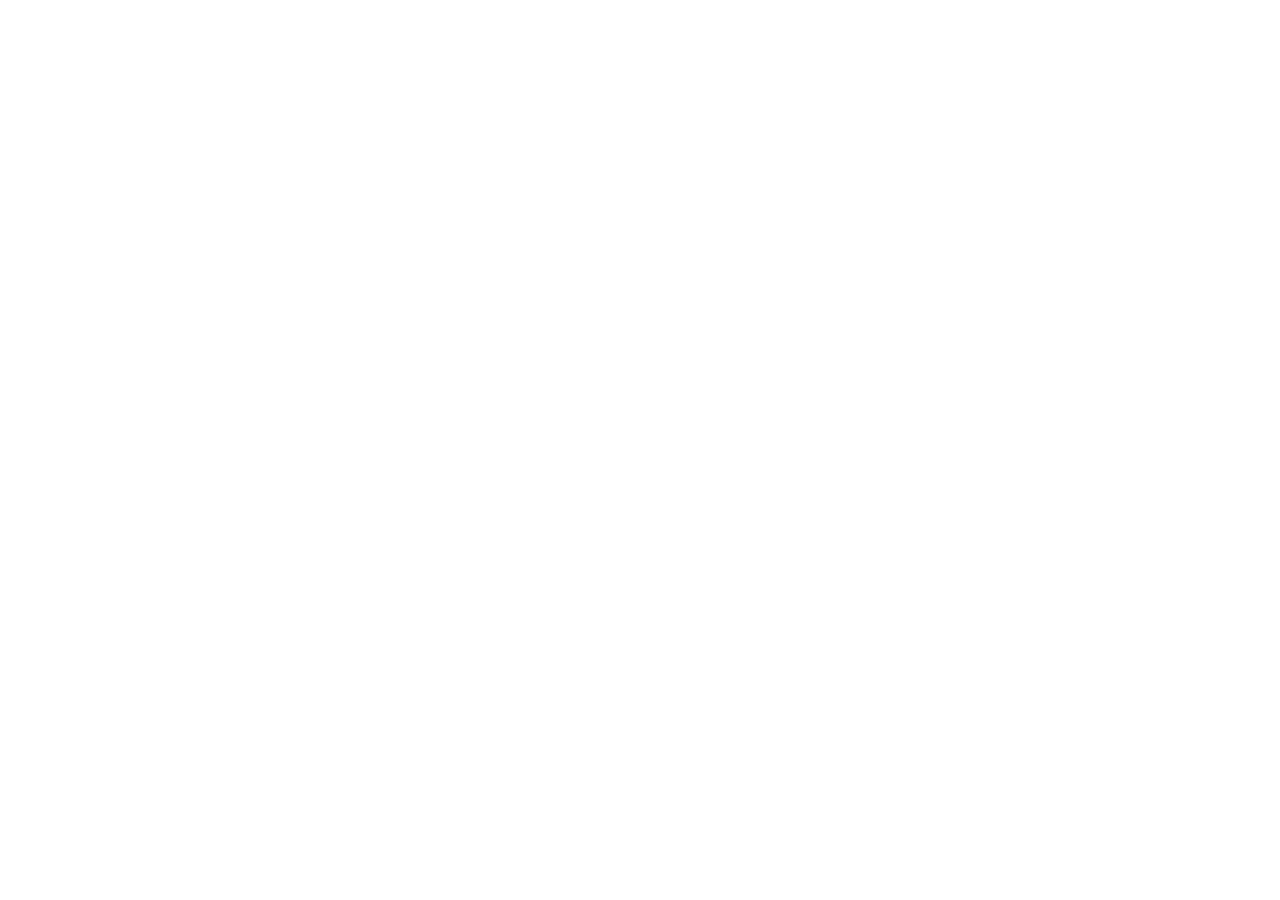
==== index.html @ bc1f0c38 "Adiciona codigo inicial do projeto" ====
<!doctype html>
<html lang="pt-br">
  <head>
    <meta charset="UTF-8" />
    <meta name="viewport" content="width=device-width, initial-scale=1.0" />
    <title>Home</title>

    <link rel="stylesheet" href="styles/reset.css" />
  </head>
  <body></body>
</html>
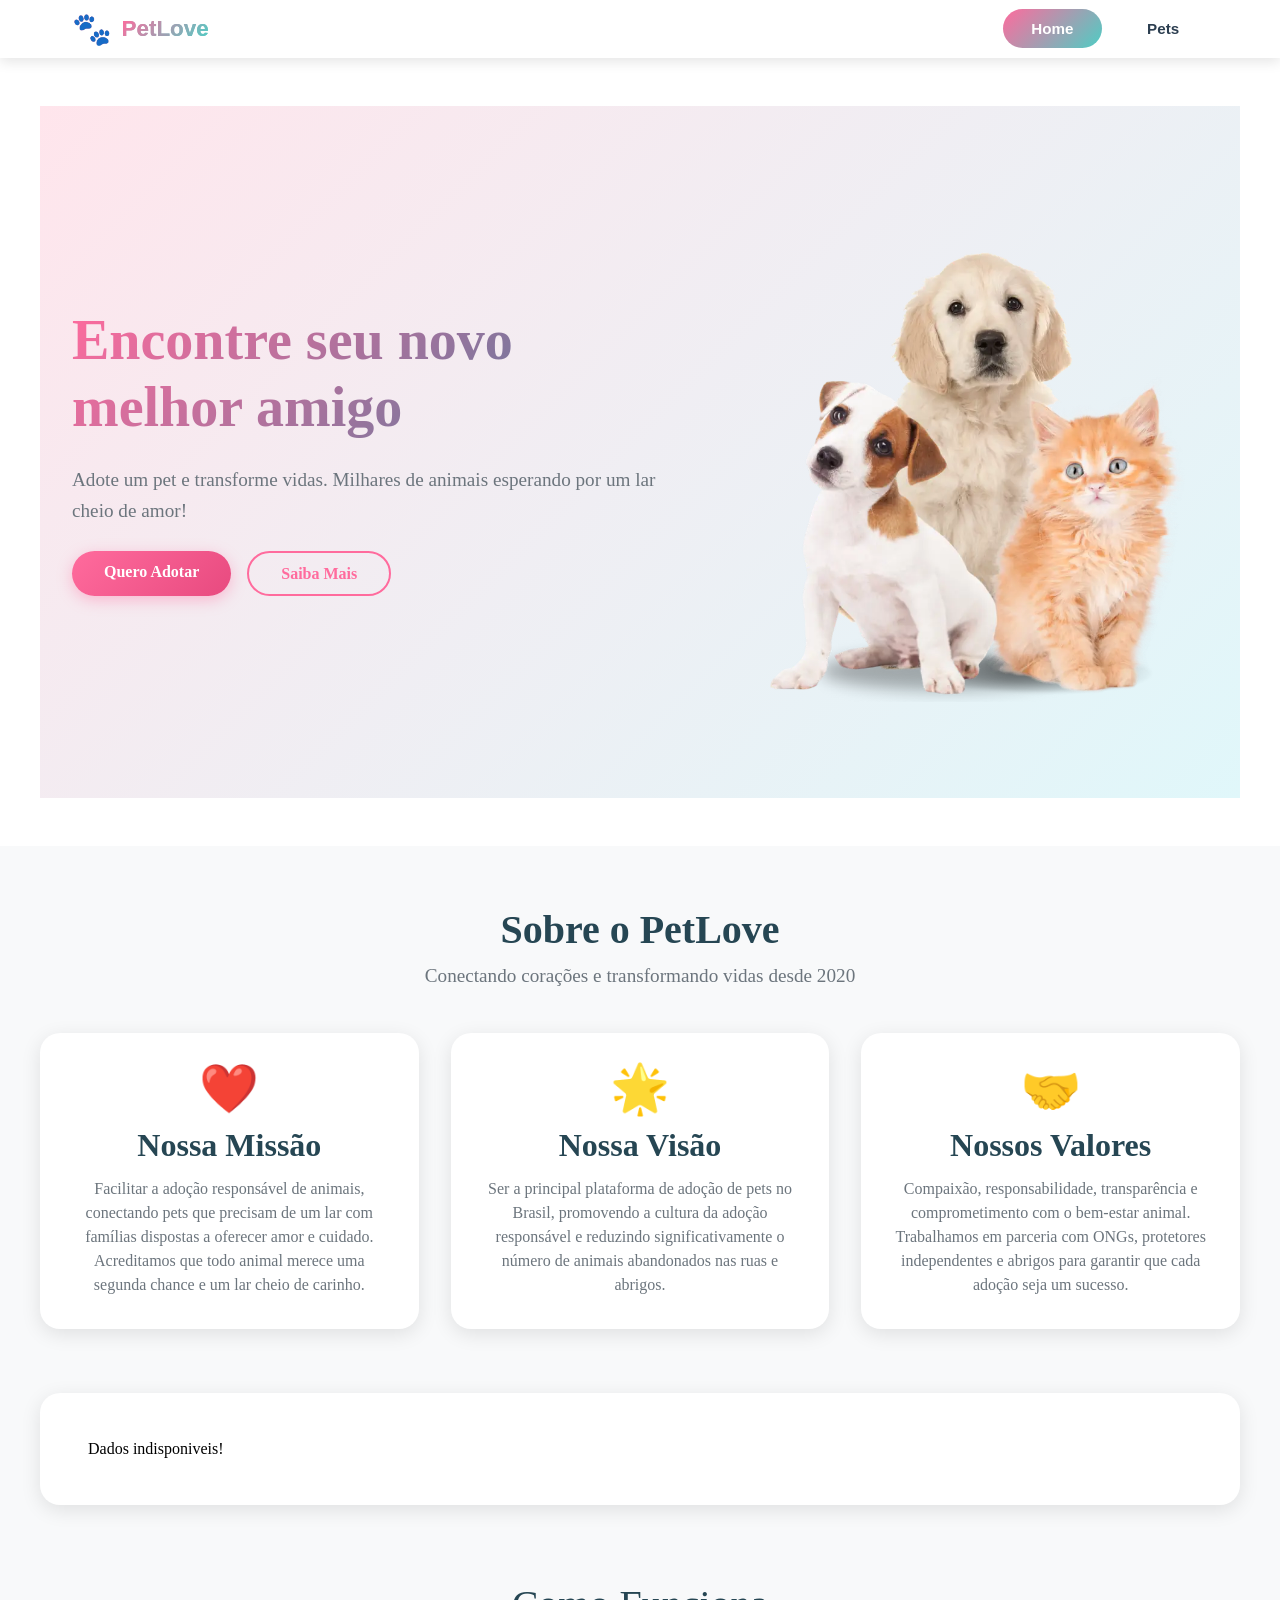
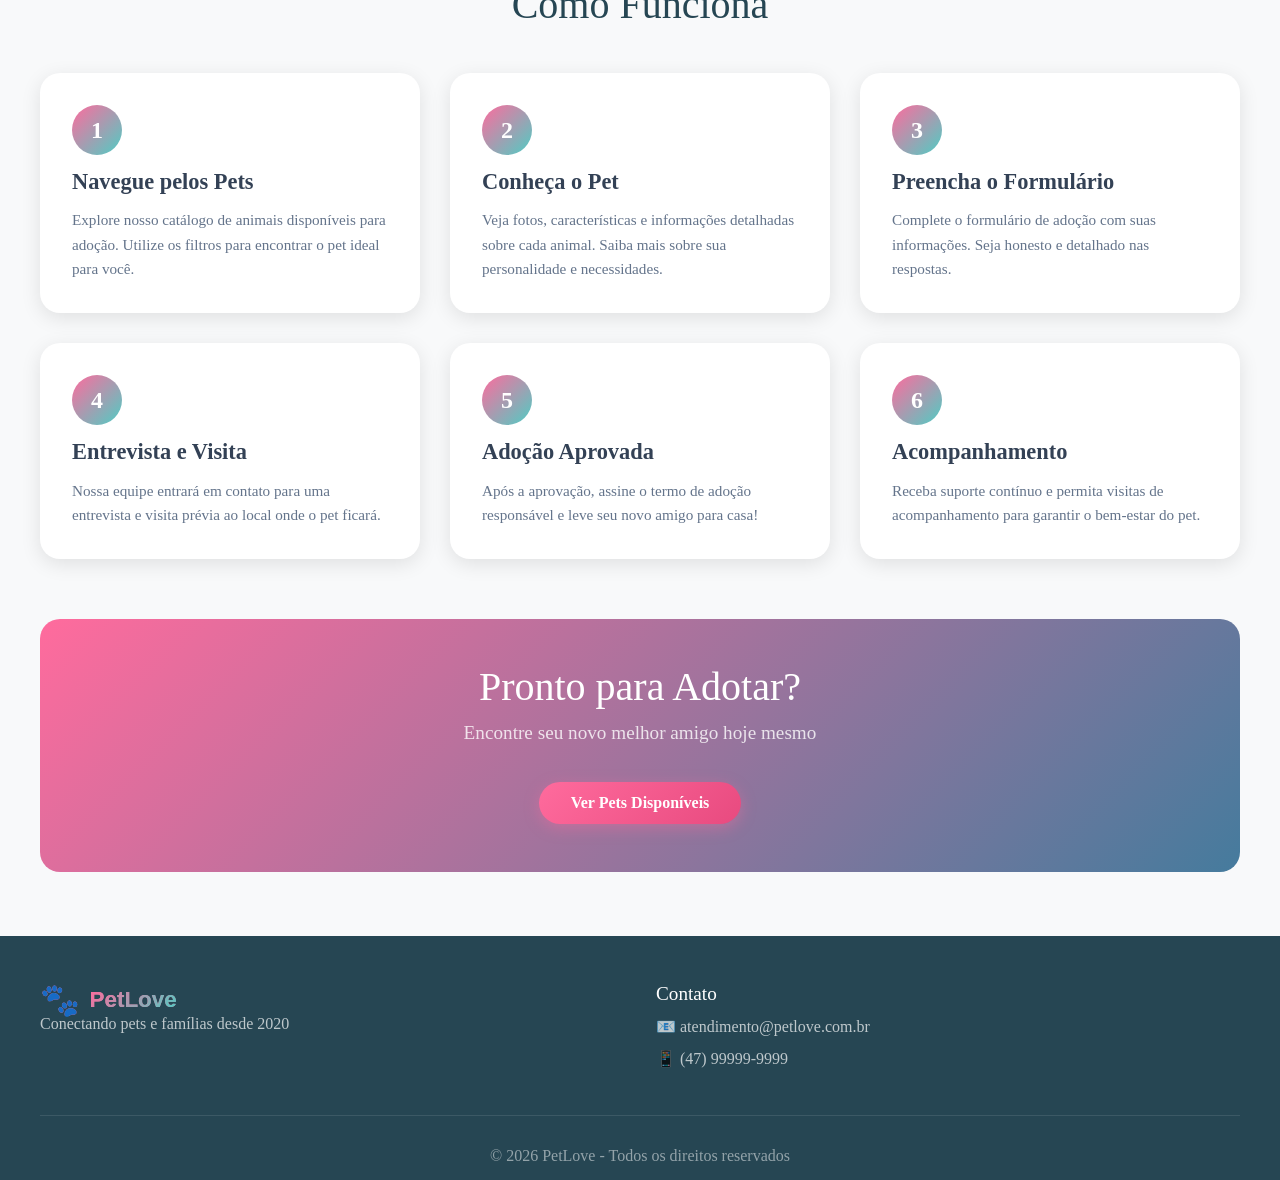
==== commit a2928cbd: "feature: projeto novo" ====
--- a/index.html
+++ b/index.html
@@ -6,6 +6,148 @@
     <title>Home</title>
 
     <link rel="stylesheet" href="styles/reset.css" />
+    <link rel="stylesheet" href="styles/main.css" />
   </head>
-  <body></body>
+  <body>
+    <header class="header">
+      <nav class="nav">
+        <div class="logo">
+          <span class="paw-icon">🐾</span>
+          <span class="logo-text">PetLove</span>
+        </div>
+        <ul class="nav-menu">
+          <li><a class="active" href="/">Home</a></li>
+          <li><a href="pages/pets/pets.html">Pets</a></li>
+        </ul>
+      </nav>
+    </header>
+
+    <section class="hero">
+      <div class="hero-content">
+        <h1 class="hero-title">Encontre seu novo melhor amigo</h1>
+        <p class="hero-subtitle">Adote um pet e transforme vidas. Milhares de animais esperando por um lar cheio de amor!</p>
+        <div class="hero-buttons">
+          <a class="btn btn-primary" href="/pets">Quero Adotar</a>
+          <a class="btn btn-secondary" href="/pets">Saiba Mais</a>
+        </div>
+      </div>
+
+      <div class="hero-image">
+        <img src="assets/adoption-pets.webp" alt="pets" class="hero-pet-image">
+      </div>
+    </section>
+
+    <section class="about-section" id="sobre">
+      <div class="container">
+        <div class="about-header">
+          <h1 class="section-title">Sobre o PetLove</h1>
+          <p class="section-subtitle">Conectando corações e transformando vidas desde 2020</p>
+        </div>
+        <div class="about-content">
+          <div class="about-card">
+            <div class="card-icon">❤️</div>
+            <h3>Nossa Missão</h3>
+            <p>
+              Facilitar a adoção responsável de animais, conectando pets que
+              precisam de um lar com famílias dispostas a oferecer amor e
+              cuidado. Acreditamos que todo animal merece uma segunda chance e
+              um lar cheio de carinho.
+            </p>
+          </div>
+          <div class="about-card">
+            <div class="card-icon">🌟</div>
+              <h3>Nossa Visão</h3>
+              <p>
+                Ser a principal plataforma de adoção de pets no Brasil, promovendo
+                a cultura da adoção responsável e reduzindo significativamente o
+                número de animais abandonados nas ruas e abrigos.
+              </p>
+          </div>
+          <div class="about-card">
+            <div class="card-icon">🤝</div>
+            <h3>Nossos Valores</h3>
+            <p>
+              Compaixão, responsabilidade, transparência e comprometimento com o
+              bem-estar animal. Trabalhamos em parceria com ONGs, protetores
+              independentes e abrigos para garantir que cada adoção seja um
+              sucesso.
+            </p>
+          </div>
+        </div>
+        <div class="stats-about" id="stats-about">
+          <div class="btn">Carregando...</div>
+        </div>
+
+        <div class="how-it-works">
+          <h2>Como Funciona</h2>
+          <div class="steps-grid">
+            <div class="step-card">
+              <div class="step-number">1</div>
+              <h3>Navegue pelos Pets</h3>
+              <p>Explore nosso catálogo de animais disponíveis para adoção. Utilize os filtros para encontrar o pet ideal para você.</p>
+            </div>
+
+            <div class="step-card">
+              <div class="step-number">2</div>
+              <h3>Conheça o Pet</h3>
+              <p>Veja fotos, características e informações detalhadas sobre cada animal. Saiba mais sobre sua personalidade e necessidades.</p>
+            </div>
+
+            <div class="step-card">
+              <div class="step-number">3</div>
+              <h3>Preencha o Formulário</h3>
+              <p>Complete o formulário de adoção com suas informações. Seja honesto e detalhado nas respostas.</p>
+            </div>
+
+            <div class="step-card">
+              <div class="step-number">4</div>
+              <h3>Entrevista e Visita</h3>
+              <p>Nossa equipe entrará em contato para uma entrevista e visita prévia ao local onde o pet ficará.</p>
+            </div>
+
+            <div class="step-card">
+              <div class="step-number">5</div>
+              <h3>Adoção Aprovada</h3>
+              <p>Após a aprovação, assine o termo de adoção responsável e leve seu novo amigo para casa!</p>
+            </div>
+
+            <div class="step-card">
+              <div class="step-number">6</div>
+              <h3>Acompanhamento</h3>
+              <p>Receba suporte contínuo e permita visitas de acompanhamento para garantir o bem-estar do pet.</p>
+            </div>
+          </div>
+        </div>
+        <div class="cta-about">
+          <h2>Pronto para Adotar?</h2>
+          <p>Encontre seu novo melhor amigo hoje mesmo</p>
+          <a class="btn btn-primary btn-large" href="">Ver Pets Disponíveis</a>
+        </div>
+      </div>
+    </section>
+
+    <footer>
+      <div class="container">
+        <div class="footer-content">
+          <div class="footer-section">
+            <div class="logo">
+              <span class="paw-icon">🐾</span>
+              <span class="logo-text">PetLove</span>
+            </div>
+            <p>Conectando pets e famílias desde 2020</p>
+          </div>
+          <div class="footer-section">
+            <h4>Contato</h4>
+            <p>📧 atendimento@petlove.com.br</p>
+            <p>📱 (47) 99999-9999</p>
+          </div>
+        </div>
+        <div class="footer-bottom">
+          <p>© 2026 PetLove - Todos os direitos reservados</p>
+        </div>
+      </div>
+    </footer>
+
+    <script src="pages/home/home.js"></script>
+  </body>
 </html>
--- a/styles/main.css
+++ b/styles/main.css
@@ -0,0 +1,595 @@
+:root {
+    --primary-color: #ff6b9d;
+    --primary-dark: #e84a7f;
+    --secondary-color: #4ecdc4;
+    --secondary-dark: #3bafaa;
+    --accent-color: #ffe66d;
+    --accent-dark: #ffd93d;
+    --purple: #a8dadc;
+    --purple-dark: #457b9d;
+    --orange: #f4a261;
+    --green: #2a9d8f;
+    --dark: #264653;
+    --text-dark: #2c3e50;
+    --text-light: #6c757d;
+    --bg-light: #f8f9fa;
+    --white: #ffffff;
+    --shadow: rgba(0, 0, 0, 0.1);
+    --shadow-lg: rgba(0, 0, 0, 0.15);
+}
+
+a {
+    text-decoration: none;
+}
+
+.header {
+    background: var(--white);
+    box-shadow: 0 4px 12px var(--shadow);
+    position: sticky;
+    top: 0;
+    z-index: 1000;
+}
+
+.nav {
+    max-width: 1200px;
+    margin: 0 auto;
+    display: flex;
+    align-items: center;
+    justify-content: space-between;
+    padding: 0.8rem 2rem;
+}
+
+.logo {
+    display: flex;
+    align-items: center;
+    gap: 0.6rem;
+    font-weight: 800;
+    font-size: 1.6rem;
+    background: linear-gradient(to right, var(--primary-color), var(--secondary-color));
+    -webkit-background-clip: text;
+    font-family: sans-serif;
+}
+
+.logo-text {
+    font-size: 1.4rem;
+    background: linear-gradient(135deg, var(--primary-color), var(--secondary-color));
+    -webkit-background-clip: text;
+    -webkit-text-fill-color: transparent;
+    background-clip: text;
+}
+
+.paw-icon {
+    font-size: 2rem;
+    display: inline-block;
+    animation: bounce 2s infinite;
+}
+
+.nav-menu {
+    display: flex;
+    align-items: center;
+    gap: 1rem;
+    list-style: none;
+    margin: 0;
+    padding: 0;
+}
+
+.nav-menu a {
+    text-decoration: none;
+    color: var(--text-dark);
+    font-weight: 600;
+    padding: 0.7rem 1.8rem;
+    border-radius: 50px;
+    transition: all 0.3s ease;
+    font-family: sans-serif;
+    font-size: 0.95rem;
+}
+
+.nav-menu a.active {
+    background: linear-gradient(135deg, var(--primary-color), var(--secondary-color));
+    color: var(--white);
+}
+
+.nav-menu a:not(.active):hover {
+    background: linear-gradient(135deg, var(--primary-color), var(--secondary-color));
+    color: var(--white);
+    transform: translateY(-2px);
+}
+
+@keyframes bounce {
+    0% {
+        transform: translate(0, 0) rotate(0deg);
+    }
+    25% {
+        transform: translate(2px, -3px) rotate(5deg);
+    }
+    50% {
+        transform: translate(-1px, -5px) rotate(-3deg);
+    }
+    75% {
+        transform: translate(-2px, -2px) rotate(2deg);
+    }
+    100% {
+        transform: translate(0, 0) rotate(0deg);
+    }
+}
+
+/* Section informações dos pets */
+
+.hero {
+    background: linear-gradient(135deg, #ffe5ec 0%, #e0f7fa 100%);
+    padding: 6rem 2rem;
+    display: flex;
+    align-items: center;
+    justify-content: space-between;
+    max-width: 1200px;
+    margin: 3rem auto 3rem auto;
+    gap: 3rem;
+    min-height: 500px;
+}
+
+.hero-content {
+    flex: 1;
+    animation: fadeInLeft 1s ease;
+    display: flex;
+    flex-direction: column;
+    justify-content: center;
+}
+
+.hero-title {
+    font-size: 3.5rem;
+    font-weight: 800;
+    margin-bottom: 1.5rem;
+    line-height: 1.2;
+    background: linear-gradient(135deg, var(--primary-color), var(--purple-dark));
+    -webkit-background-clip: text;
+    -webkit-text-fill-color: transparent;
+    background-clip: text;
+}
+
+.hero-subtitle {
+    font-size: 1.2rem;
+    color: var(--text-light);
+    box-sizing: border-box;
+    margin-bottom: 1.5rem;
+    line-height: 1.6;
+    max-width: 600px;
+}
+
+.hero-buttons {
+    display: flex;
+    gap: 1rem;
+    flex-wrap: wrap;
+}
+
+.btn {
+    padding: 0.8rem 2rem;
+    border-radius: 50px;
+    font-weight: 600;
+    font-size: 1rem;
+    border: none;
+    cursor: pointer;
+    transition: all 0.3s ease;
+    display: inline-block;
+    text-align: center;
+}
+
+.btn-primary {
+    background: linear-gradient(135deg, var(--primary-color), var(--primary-dark));
+    color: var(--white);
+    box-shadow: 0 4px 15px rgba(255, 107, 157, 0.4);
+}
+
+.btn-primary:hover {
+    transform: translateY(-3px);
+    box-shadow: 0 6px 20px rgba(255, 107, 157, 0.6);
+}
+
+.btn-secondary {
+    background: transparent;
+    color: var(--primary-color);
+    border: 2px solid var(--primary-color);
+}
+
+.btn-secondary:hover {
+    background: var(--primary-color);
+    box-shadow: 0 6px 20px rgba(255, 107, 157, 0.6);
+    color: var(--white);
+    transform: translateY(-3px);
+}
+
+.hero-image {
+    display: flex;
+    justify-content: center;
+    animation: fadeInRight 1s ease;
+}
+
+.hero-pet-image {
+    width: 100%;
+    max-width: 500px;
+    height: auto;
+    border-radius: 20px;
+    object-fit: cover;
+}
+
+@keyframes fadeInLeft {
+    from {
+        opacity: 0;
+        transform: translateX(-30px);
+    }
+    to {
+        opacity: 1;
+        transform: translateX(0);
+    }
+}
+
+@keyframes fadeInRight {
+    from {
+        opacity: 0;
+        transform: translateX(30px);
+    }
+    to {
+        opacity: 1;
+        transform: translateX(0);
+    }
+}
+
+/* Section sobre */
+
+.about-section {
+    padding: 4rem 2rem;
+    background: var(--bg-light);
+    min-height: 100vh;
+}
+
+.container {
+    max-width: 1200px;
+    margin: 0 auto;
+}
+
+.about-header {
+    text-align: center;
+    margin-bottom: 3 rem;
+}
+
+.section-title {
+    font-size: 2.5rem;
+    font-weight: 700;
+    text-align: center;
+    margin-bottom: 1rem;
+    color: var(--dark);
+}
+
+.section-subtitle {
+    text-align: center;
+    color: var(--text-light);
+    font-size: 1.2rem;
+    margin-bottom: 3rem;
+}
+
+.about-content {
+    display: grid;
+    grid-template-columns: repeat(auto-fit, minmax(300px, 1fr));
+    gap: 2rem;
+    margin-bottom: 4rem;
+}
+
+.about-card {
+    background: var(--white);
+    padding: 2rem;
+    border-radius: 20px;
+    box-shadow: 0 5px 20px var(--shadow);
+    text-align: center;
+    transition: all 0.3s ease;
+}
+.about-card h3 {
+    font-size: 2rem;
+    font-weight: 700;
+    margin-bottom: 1rem;
+    color: var(--dark);
+}
+
+.about-card p {
+    font-size: 1rem;
+    color: var(--text-light);
+    line-height: 1.5;
+}
+
+.about-card:hover {
+    transform: translateY(-10px);
+
+}
+
+.card-icon {
+    font-size: 3rem;
+    margin-bottom: 1rem;
+}
+
+/* Stats css */
+
+.stats-about {
+    display: grid;
+    grid-template-columns: repeat(auto-fit, minmax(200px, 1fr));
+    gap: 2rem;
+    margin-bottom: 4rem;
+    padding: 3rem;
+    background: var(--white);
+    border-radius: 20px;
+    box-shadow: 0 5px 20px var(--shadow);
+}
+
+.stat-about-item {
+    text-align: center;
+}
+
+.stat-about-number {
+    font-size: 2.5rem;
+    font-weight: 700;
+    background: linear-gradient(135deg, var(--primary-color), var(--secondary-color));
+    -webkit-background-clip: text;
+    -webkit-text-fill-color: transparent;
+    background-clip: text;
+    margin-bottom: 0.5rem;
+}
+
+.stat-about-label {
+    color: var(--text-light);
+    font-size: 1rem;
+}
+
+
+/* Como funciona */
+
+.how-it-works {
+  margin-top: 80px;
+  padding-bottom: 60px;
+}
+
+.how-it-works h2 {
+    text-align: center;
+    font-size: 2.5rem;
+    margin-bottom: 3rem;
+    color: var(--dark);
+}
+
+.steps-grid {
+  display: grid;
+  grid-template-columns: repeat(auto-fit, minmax(300px, 1fr));
+  gap: 30px;
+}
+
+.step-card {
+    background: var(--white);
+    padding: 2rem;
+    border-radius: 20px;
+    box-shadow: 0 5px 20px var(--shadow);
+    transition: transform 0.3s ease;
+}
+
+.step-card:hover {
+  transform: translateY(-10px);
+  box-shadow: 0 20px 40px rgba(0, 0, 0, 0.1);
+}
+
+.step-number {
+    width: 50px;
+    height: 50px;
+    border-radius: 50%;
+    background: linear-gradient(135deg, var(--primary-color), var(--secondary-color));
+    color: var(--white);
+    display: flex;
+    align-items: center;
+    justify-content: center;
+    font-size: 1.5rem;
+    font-weight: 700;
+    margin-bottom: 1rem;
+}
+
+.step-card h3 {
+  color: #334155;
+  font-size: 1.4rem;
+  margin-bottom: 15px;
+  font-weight: 700;
+}
+
+.step-card p {
+  color: #64748b;
+  line-height: 1.6;
+  font-size: 0.95rem;
+}
+
+@media (max-width: 768px) {
+  .steps-grid {
+    grid-template-columns: 1fr;
+  }
+}
+
+/* cta about */
+
+.cta-about {
+    text-align: center;
+    padding: 3rem;
+    background: linear-gradient(135deg, var(--primary-color), var(--purple-dark));
+    border-radius: 20px;
+    color: var(--white);
+}
+
+.cta-about h2 {
+    font-size: 2.5rem;
+    margin-bottom: 1rem;
+}
+
+.cta-about p {
+    font-size: 1.2rem;
+    margin-bottom: 2.5rem;
+    opacity: 0.8;
+}
+
+
+/* footer */
+
+footer {
+    background: var(--dark);
+    color: var(--white);
+    padding: 3rem 2rem 1rem;
+}
+
+.footer-content {
+    max-width: 1200px;
+    margin: 0 auto;
+    display: grid;
+    grid-template-columns: repeat(auto-fit, minmax(250px, 1fr));
+    gap: 2rem;
+    margin-bottom: 2rem;
+}
+
+.logo-text {
+    background: linear-gradient(135deg, var(--primary-color), var(--secondary-color));
+    -webkit-background-clip: text;
+    -webkit-text-fill-color: transparent;
+    background-clip: text;
+}
+
+.footer-bottom {
+    text-align: center;
+    padding-top: 2rem;
+    border-top: 1px solid rgba(255, 255, 255, 0.1);
+    color: rgba(255, 255, 255, 0.5);
+}
+
+.footer-section h4 {
+    margin-bottom: 1rem;
+    font-size: 1.2rem;
+}
+
+.footer-section p, .footer-section li {
+    color: rgba(255, 255, 255, 0.7);
+    margin-bottom: 1rem;
+}
+
+.pets-section {
+    padding: 5rem 2rem;
+    background: var(--bg-light)
+}
+
+.filters-pet {
+    display: flex;
+    justify-content: center;
+    gap: 1rem;
+    margin-bottom: 3rem;
+    flex-wrap: wrap;
+}
+
+.filter-btn:hover, .filter-btn.active {
+    background: linear-gradient(135deg, var(--secondary-color), var(--green));
+    color: var(--white);
+    border-color: transparent;
+    transform: translateY(-2px);
+}
+
+.filter-btn {
+    padding: 0.75rem 1.5rem;
+    border: 2px solid var(--secondary-color);
+    background: var(--white);
+    color: var(--secondary-color);
+    border-radius: 50px;
+    font-weight: 600;
+    cursor: pointer;
+    transition: all 0.3s ease;
+}
+
+.pets-grid {
+    display: grid;
+    grid-template-columns: repeat(auto-fill, minmax(280px, 1fr));
+    gap: 2rem;
+}
+
+@media (max-width: 768px) {
+    .pets-grid {
+        grid-template-columns: 1fr;
+    }
+}
+
+.pet-card {
+    background: var(--white);
+    border-radius: 20px;
+    overflow: hidden;
+    box-shadow: 0 5px 20px var(--shadow);
+    transition: all 0.3s ease;
+    cursor: pointer;
+}
+
+.pet-card:hover {
+    border-color: transparent;
+    transform: translateY(-20px);
+    box-shadow: 0 100px 100px var(--primary-color);
+}
+
+.pet-info {
+    padding: 1.5rem;
+}
+
+.pet-name {
+    font-size: 1.5rem;
+    font-weight: 700;
+    margin-bottom: 0.5rem;
+    color: var(--dark);
+}
+
+.pet-breed {
+    color: var(--text-light);
+    margin-bottom: 0.75rem;
+    font-size: 0.9rem;
+}
+
+.pet-image {
+    width: 100%;
+    height: 250px;
+    overflow: hidden;
+}
+.pet-image img {
+    width: 100%;
+    height: 100%;
+    object-fit: cover;
+    transition: transform 0.3s ease;
+}
+
+
+.pet-info .pet-description {
+    color: var(--text-light);
+    font-size: 0.9rem;
+    margin-bottom: 1rem;
+    line-height: 1.5;
+}
+
+.pet-details {
+    display: flex;
+    gap: 0.75rem;
+    margin-bottom: 1.5rem;
+    flex-wrap: wrap;
+}
+
+.detail-item {
+    font-size: 0.875rem;
+    color: var(--text-light);
+    background: var(--bg-light);
+    padding: 0.375rem 0.75rem;
+    border-radius: 15px;
+}
+
+.btn-view-pet {
+    display: block;
+    width: 100%;
+    padding: 0.875rem;
+    background: linear-gradient(135deg, var(--orange), var(--accent-color));
+    color: var(--dark);
+    text-align: center;
+    border-radius: 15px;
+    font-weight: 600;
+    transition: all 0.3s ease;
+}
+
+.btn-view-pet:hover {
+    border-color: transparent;
+    transform: translateY(-5px);
+    box-shadow: 0 5px 10px var(--bg-light);
+}
